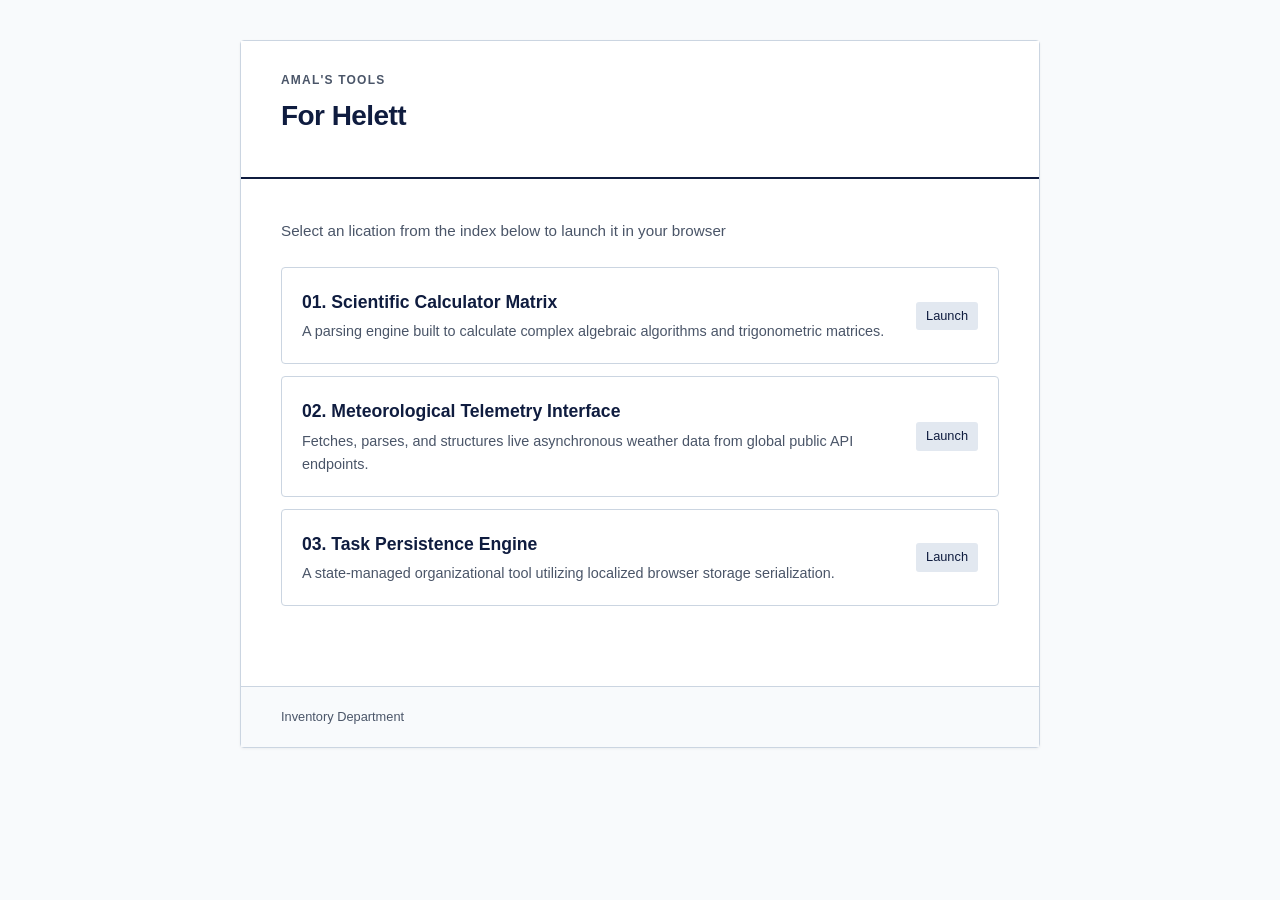
==== index.html @ 081fd0ec "Add files via upload" ====
<!DOCTYPE html>
<html lang="en">
<head>
    <meta charset="UTF-8">
    <meta name="viewport" content="width=device-width, initial-scale=1.0">
    <title>Project lication Directory</title>
    <style>
        :root {
            --primary-color: #0f1c3f; /* Deep academic navy */
            --secondary-color: #4a5568;
            --border-color: #cbd5e1;
            --bg-light: #f8fafc;
            --text-main: #1e293b;
        }

        * {
            box-sizing: border-box;
            margin: 0;
            padding: 0;
        }

        body {
            font-family: -le-system, BlinkMacSystemFont, "Segoe UI", Roboto, Helvetica, Arial, sans-serif;
            background-color: var(--bg-light);
            color: var(--text-main);
            line-height: 1.6;
            padding: 40px 20px;
        }

        .dashboard-wrer {
            max-width: 800px;
            margin: 0 auto;
            background: #ffffff;
            border: 1px solid var(--border-color);
            border-radius: 4px;
            box-shadow: 0 1px 3px rgba(0, 0, 0, 0.05);
        }

        /* Official Institutional Header */
        header {
            border-bottom: 2px solid var(--primary-color);
            padding: 30px 40px;
            background: #ffffff;
        }

        .meta-tag {
            font-size: 0.75rem;
            text-transform: uppercase;
            letter-spacing: 0.1em;
            color: var(--secondary-color);
            font-weight: 600;
            margin-bottom: 4px;
        }

        h1 {
            color: var(--primary-color);
            font-size: 1.75rem;
            font-weight: 700;
            letter-spacing: -0.02em;
            margin-bottom: 8px;
        }

        .project-meta {
            font-size: 0.9rem;
            color: var(--secondary-color);
            display: flex;
            gap: 20px;
            flex-wrap: wrap;
        }

        .meta-item strong {
            color: var(--text-main);
        }

        /*  Directory Grid/List */
        .directory-container {
            padding: 40px;
        }

        .directory-instruction {
            font-size: 0.95rem;
            color: var(--secondary-color);
            margin-bottom: 24px;
        }

        .-list {
            display: flex;
            flex-direction: column;
            gap: 12px;
        }

        .-card {
            display: flex;
            align-items: flex-start;
            justify-content: space-between;
            padding: 20px;
            border: 1px solid var(--border-color);
            border-radius: 4px;
            background: #ffffff;
            text-decoration: none;
            color: inherit;
            transition: all 0.2s ease;
        }

        .-card:hover {
            border-color: var(--primary-color);
            background-color: #f0f4f8;
            transform: translateX(4px);
        }

        .-details {
            padding-right: 20px;
        }

        .-title {
            font-size: 1.1rem;
            font-weight: 600;
            color: var(--primary-color);
            margin-bottom: 4px;
        }

        .-description {
            font-size: 0.9rem;
            color: var(--secondary-color);
        }

        .launch-badge {
            font-size: 0.8rem;
            font-weight: 500;
            color: var(--primary-color);
            background: #e2e8f0;
            padding: 4px 10px;
            border-radius: 3px;
            white-space: nowrap;
            align-self: center;
        }

        .-card:hover .launch-badge {
            background: var(--primary-color);
            color: #ffffff;
        }

        /* Official Footer */
        footer {
            margin-top: 40px;
            padding: 20px 40px;
            border-top: 1px solid var(--border-color);
            font-size: 0.8rem;
            color: var(--secondary-color);
            background: #f8fafc;
            display: flex;
            justify-content: space-between;
            align-items: center;
        }
    </style>
</head>
<body>

    <div class="dashboard-wrer">
        
        <header>
            <div class="meta-tag">Amal's Tools</div>
            <h1>For Helett</h1>
            
            <div class="project-meta">
                                <div class="meta-item"></div>
            </div>
        </header>

        <main class="directory-container">
            <p class="directory-instruction">
                Select an lication from the index below to launch it in your browser
            </p>

            <div class="-list">
                
                <a href="./calculator/index.html" class="-card">
                    <div class="-details">
                        <div class="-title">01. Scientific Calculator Matrix</div>
                        <div class="-description">A parsing engine built to calculate complex algebraic algorithms and trigonometric matrices.</div>
                    </div>
                    <span class="launch-badge">Launch </span>
                </a>

                <a href="./weather-/index.html" class="-card">
                    <div class="-details">
                        <div class="-title">02. Meteorological Telemetry Interface</div>
                        <div class="-description">Fetches, parses, and structures live asynchronous weather data from global public API endpoints.</div>
                    </div>
                    <span class="launch-badge">Launch </span>
                </a>

                <a href="./todo-list/index.html" class="-card">
                    <div class="-details">
                        <div class="-title">03. Task Persistence Engine</div>
                        <div class="-description">A state-managed organizational tool utilizing localized browser storage serialization.</div>
                    </div>
                    <span class="launch-badge">Launch </span>
                </a>

                

            </div>
        </main>

        <footer>
                        <div>Inventory Department</div>
        </footer>

    </div>

</body>
</html>
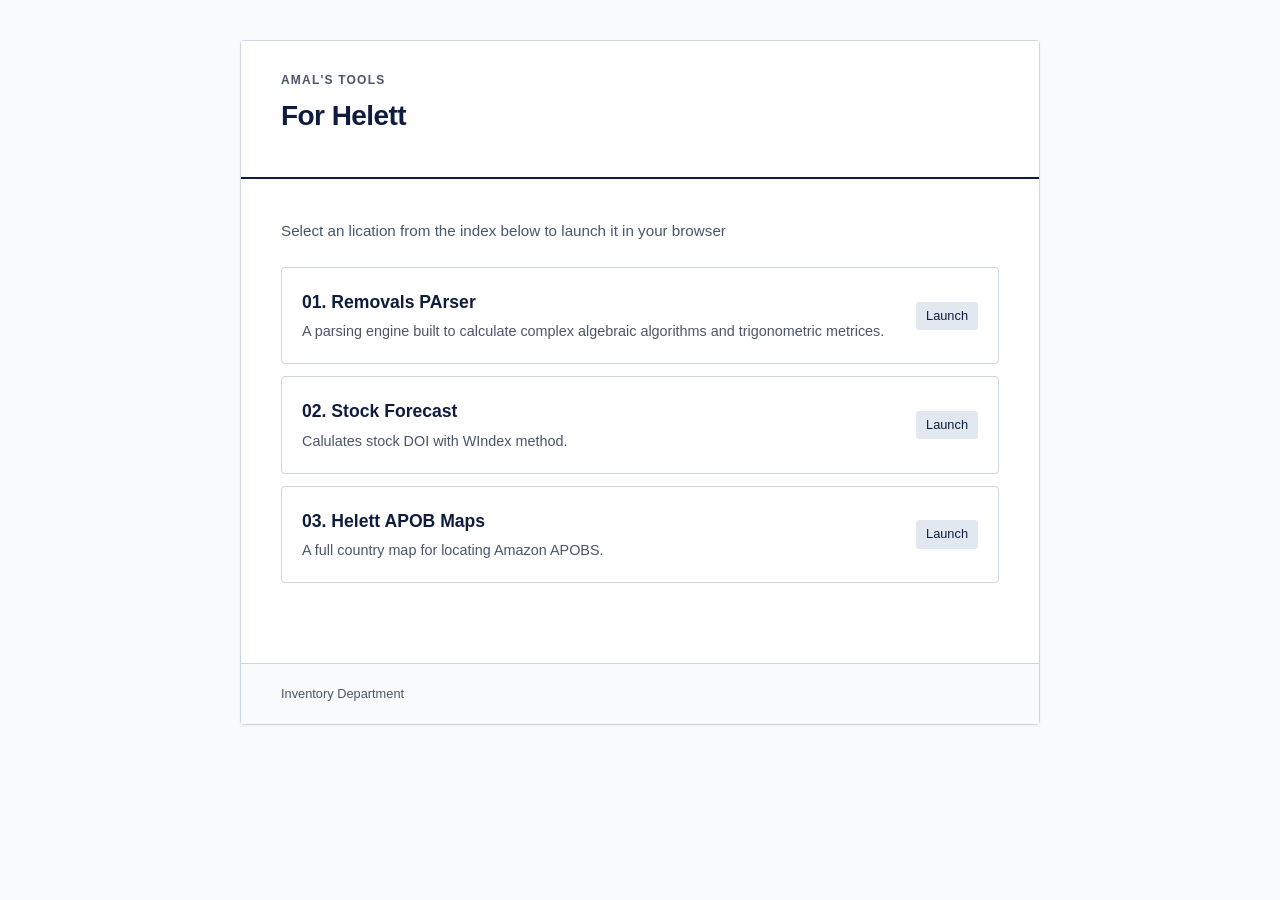
==== commit 7ee7a863: "Update index.html" ====
--- a/index.html
+++ b/index.html
@@ -174,26 +174,26 @@
 
             <div class="-list">
                 
-                <a href="./calculator/index.html" class="-card">
+                <a href="removal-cleaner/index.html" class="-card">
                     <div class="-details">
-                        <div class="-title">01. Scientific Calculator Matrix</div>
-                        <div class="-description">A parsing engine built to calculate complex algebraic algorithms and trigonometric matrices.</div>
+                        <div class="-title">01. Removals PArser</div>
+                        <div class="-description">A parsing engine built to calculate complex algebraic algorithms and trigonometric metrices.</div>
                     </div>
                     <span class="launch-badge">Launch </span>
                 </a>
 
-                <a href="./weather-/index.html" class="-card">
+                <a href="Stock Prediction/index.html" class="-card">
                     <div class="-details">
-                        <div class="-title">02. Meteorological Telemetry Interface</div>
-                        <div class="-description">Fetches, parses, and structures live asynchronous weather data from global public API endpoints.</div>
+                        <div class="-title">02. Stock Forecast</div>
+                        <div class="-description">Calulates stock DOI with WIndex method.</div>
                     </div>
                     <span class="launch-badge">Launch </span>
                 </a>
 
-                <a href="./todo-list/index.html" class="-card">
+                <a href="fc map/index.html" class="-card">
                     <div class="-details">
-                        <div class="-title">03. Task Persistence Engine</div>
-                        <div class="-description">A state-managed organizational tool utilizing localized browser storage serialization.</div>
+                        <div class="-title">03. Helett APOB Maps</div>
+                        <div class="-description">A full country map for locating Amazon APOBS.</div>
                     </div>
                     <span class="launch-badge">Launch </span>
                 </a>
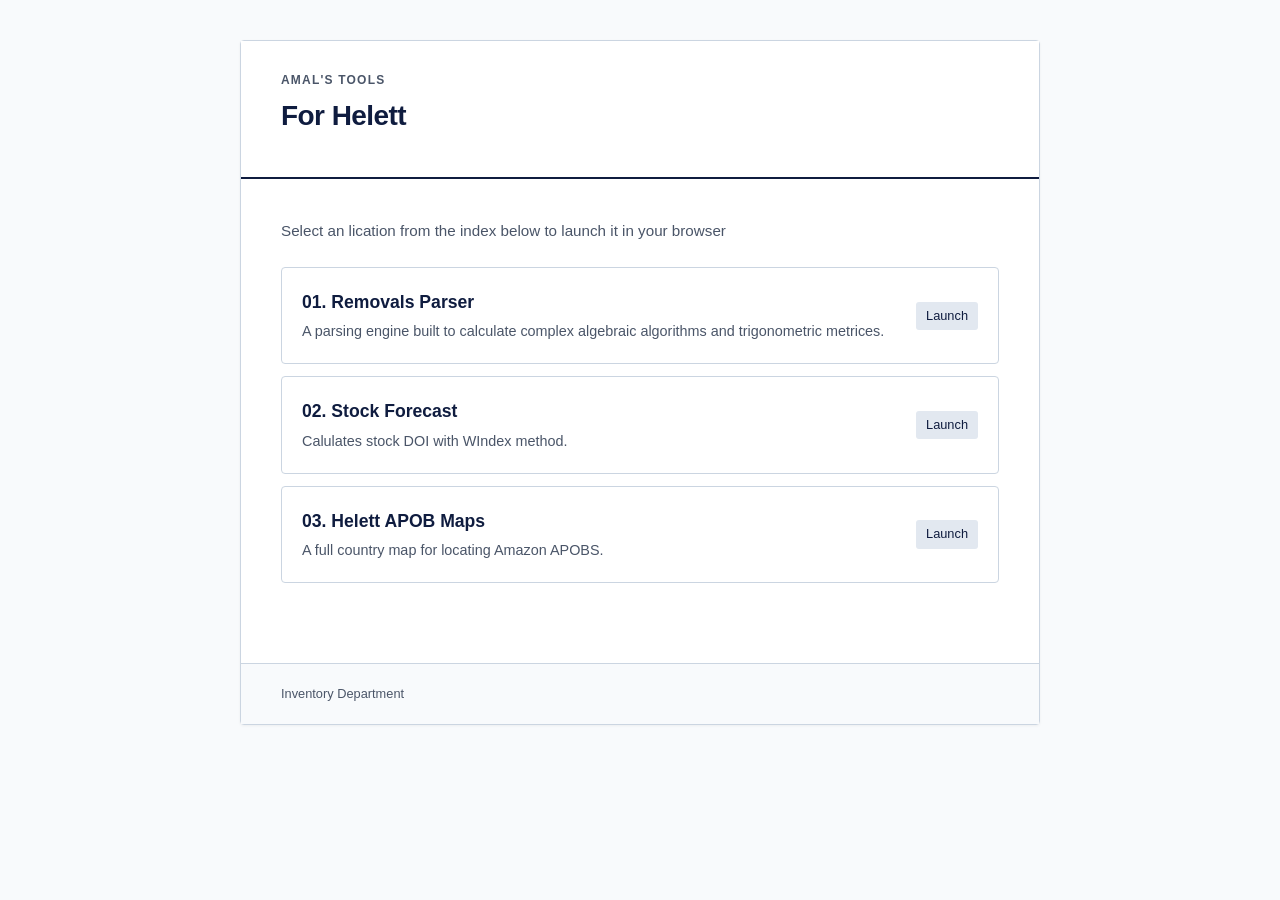
==== commit 84318435: "Update index.html" ====
--- a/index.html
+++ b/index.html
@@ -176,7 +176,7 @@
                 
                 <a href="removal-cleaner/index.html" class="-card">
                     <div class="-details">
-                        <div class="-title">01. Removals PArser</div>
+                        <div class="-title">01. Removals Parser</div>
                         <div class="-description">A parsing engine built to calculate complex algebraic algorithms and trigonometric metrices.</div>
                     </div>
                     <span class="launch-badge">Launch </span>
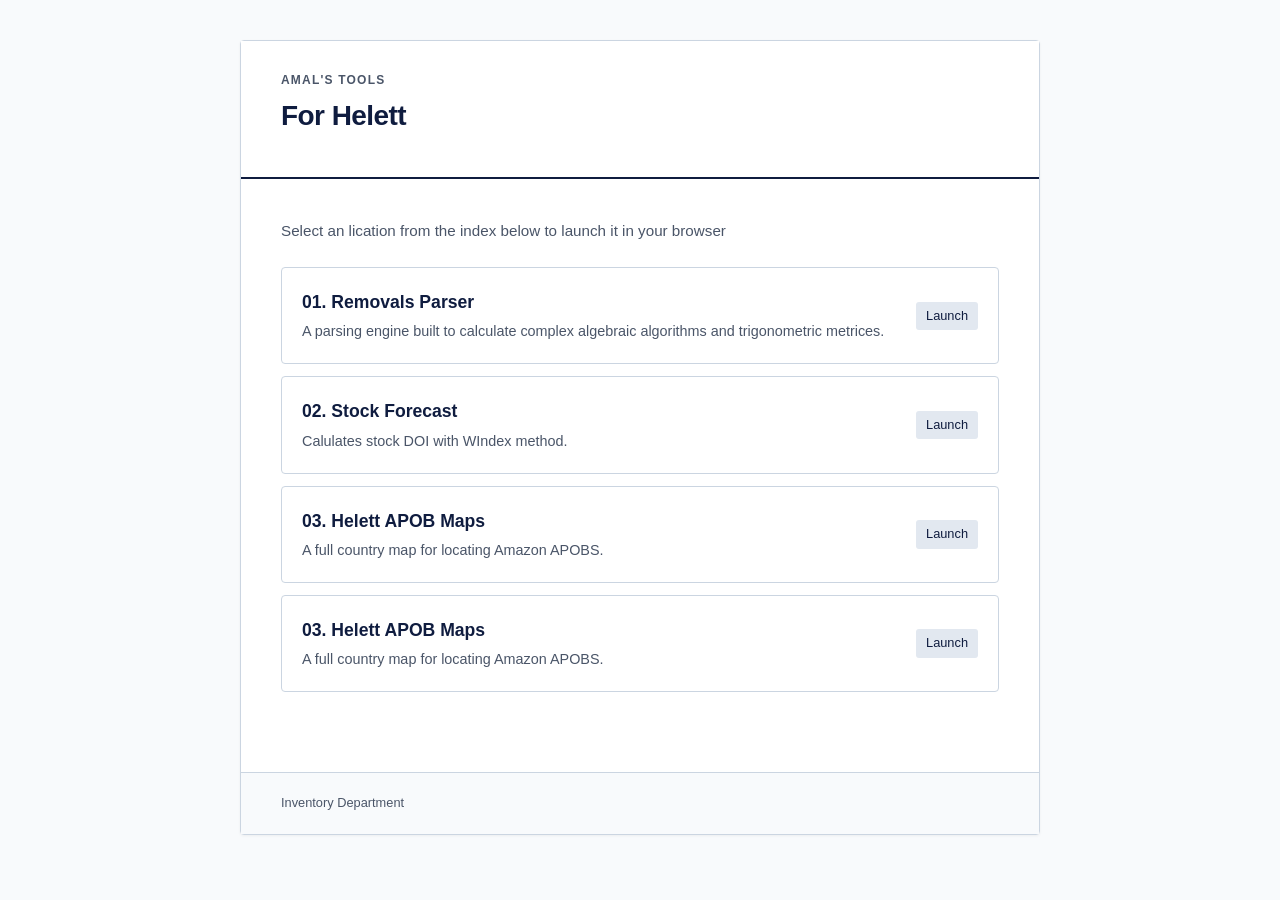
==== commit b9472c90: "Update index.html" ====
--- a/index.html
+++ b/index.html
@@ -3,7 +3,7 @@
 <head>
     <meta charset="UTF-8">
     <meta name="viewport" content="width=device-width, initial-scale=1.0">
-    <title>Project lication Directory</title>
+    <title>My Tools</title>
     <style>
         :root {
             --primary-color: #0f1c3f; /* Deep academic navy */
@@ -198,6 +198,14 @@
                     <span class="launch-badge">Launch </span>
                 </a>
 
+                <a href="fc PDF crop tool/index.html" class="-card">
+                    <div class="-details">
+                        <div class="-title">03. Helett APOB Maps</div>
+                        <div class="-description">A full country map for locating Amazon APOBS.</div>
+                    </div>
+                    <span class="launch-badge">Launch </span>
+                </a>
+
                 
 
             </div>
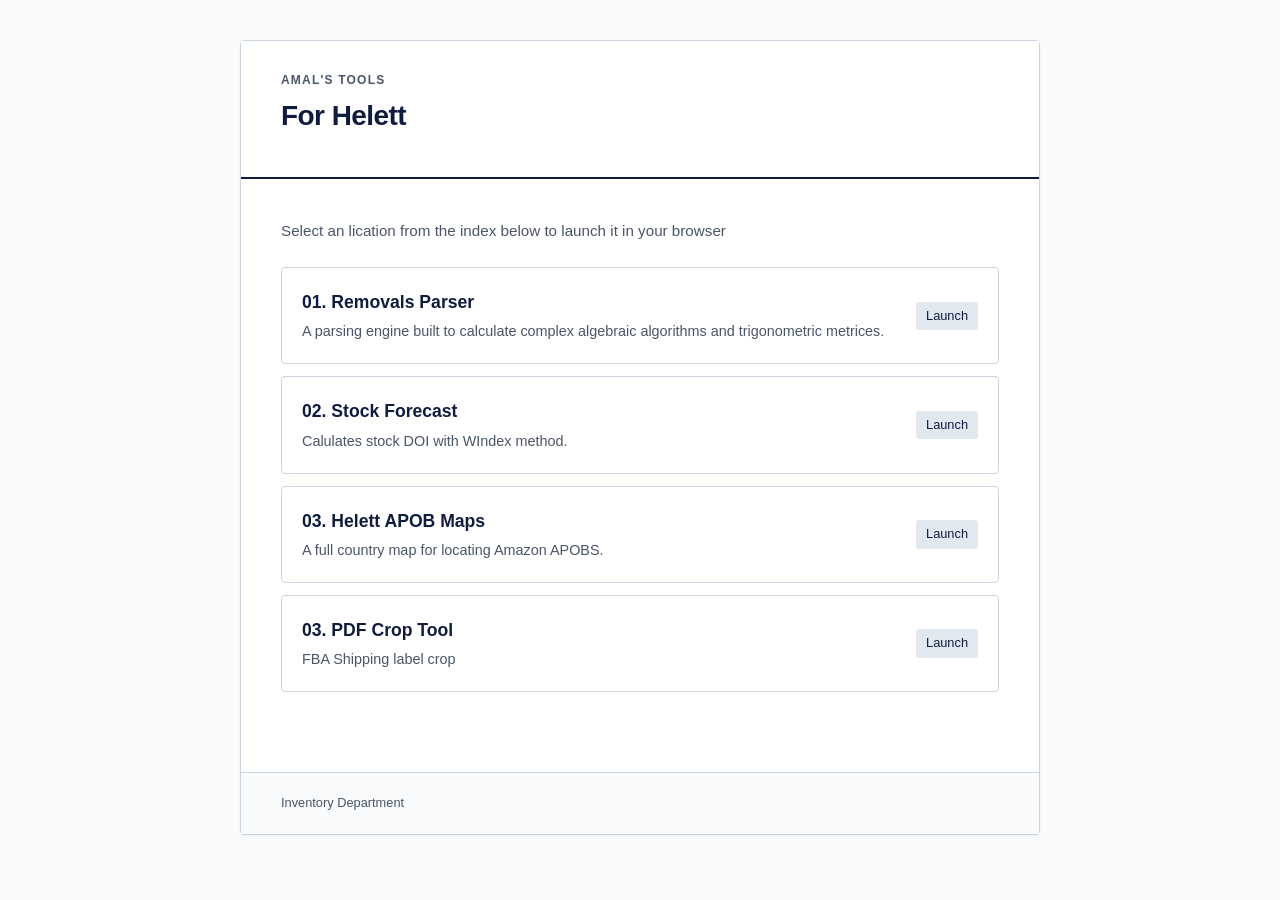
==== commit e4df8815: "Update index.html" ====
--- a/index.html
+++ b/index.html
@@ -198,10 +198,10 @@
                     <span class="launch-badge">Launch </span>
                 </a>
 
-                <a href="fc PDF crop tool/index.html" class="-card">
-                    <div class="-details">
-                        <div class="-title">03. Helett APOB Maps</div>
-                        <div class="-description">A full country map for locating Amazon APOBS.</div>
+                <a href="PDF crop tool/index.html" class="-card">
+                    <div class="-details">
+                        <div class="-title">03. PDF Crop Tool</div>
+                        <div class="-description">FBA Shipping label crop</div>
                     </div>
                     <span class="launch-badge">Launch </span>
                 </a>
